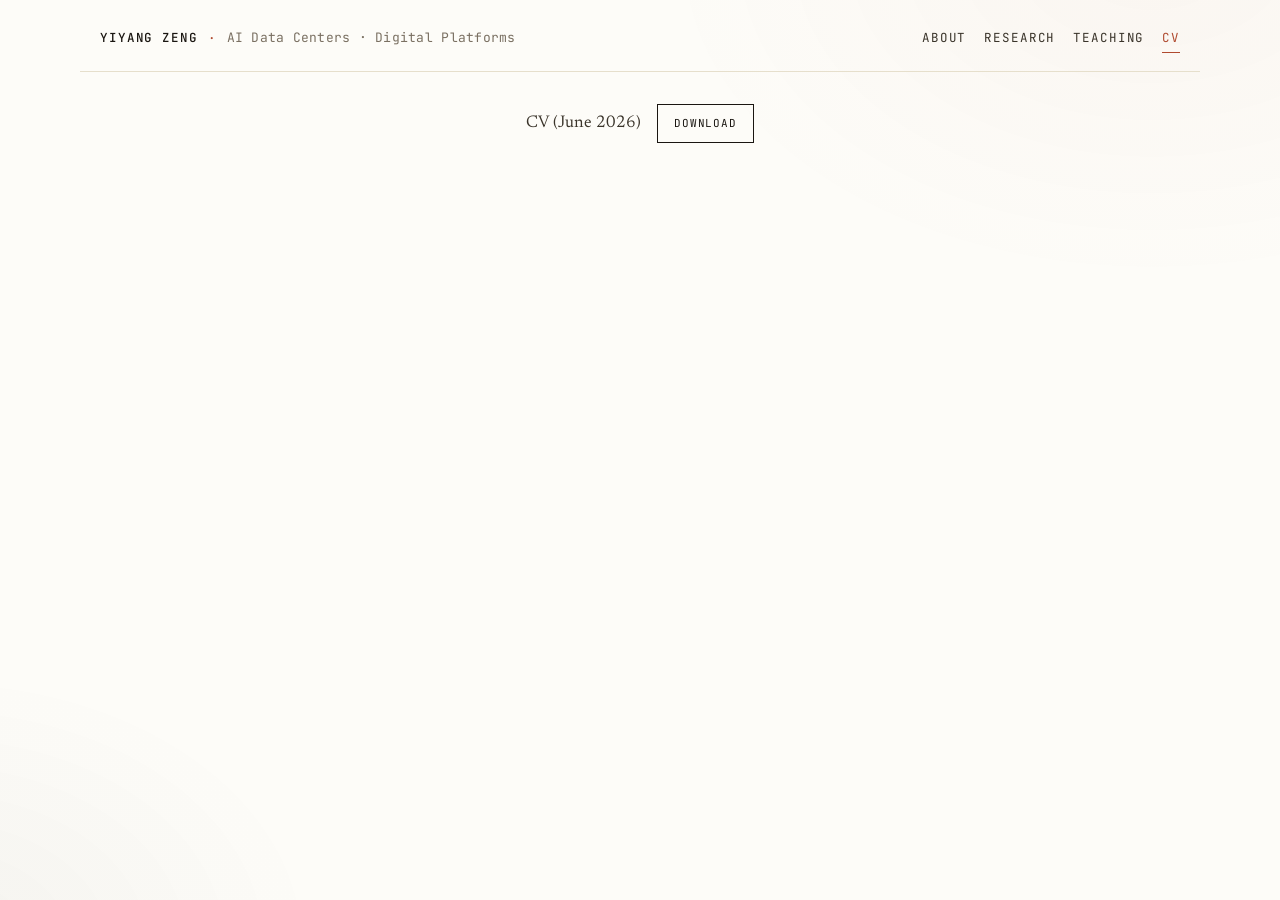
==== cv.html @ 8186ca0c "Initial static site deploy with PDFs" ====
<!DOCTYPE html>
<html lang="en">
<head>
  <meta charset="utf-8">
  <meta name="viewport" content="width=device-width, initial-scale=1">
  <title>CV — Yiyang Zeng</title>
  <meta name="description" content="Curriculum vitae (PDF).">
  <link rel="stylesheet" href="custom.css">
</head>
<body>
<div class="yz-site">
  <header class="yz-masthead">
    <div class="yz-masthead-left">
      <a class="yz-masthead-name" href="index.html">Yiyang Zeng</a>
      <span class="yz-masthead-dot" aria-hidden="true">·</span>
      <span class="yz-masthead-tag">AI Data Centers · Digital Platforms</span>
    </div>
    <nav class="yz-masthead-nav" aria-label="Primary">
        <a href="index.html">About</a>
        <a href="research.html">Research</a>
        <a href="teaching.html">Teaching</a>
        <a href="cv.html" aria-current="page">CV</a>
    </nav>
  </header>
  <div class="yz-layout yz-layout--solo">
    <main class="yz-main">
    <div class="yz-cv-header">
      <p class="yz-cv-lead">CV (June 2026)</p>
      <p class="yz-work-links"><a class="yz-cv-download" href="CV_Yiyang_Zeng.pdf">Download</a></p>
    </div>
    </main>
  </div>
</div>
</body>
</html>
---- custom.css ----
/* yiyang-zeng.com — paste into Website → Website Tools → Custom CSS
   Daniel Yue (sidebar, masthead, palette) + Jennifer Kao (list-style papers/teaching). */

@import url("https://fonts.googleapis.com/css2?family=Newsreader:ital,opsz,wght@0,6..72,300;0,6..72,400;0,6..72,500;0,6..72,600;1,6..72,400;1,6..72,600&family=JetBrains+Mono:wght@400;500&display=swap");

:root {
  --yz-paper: #fdfcf8;
  --yz-rule: #e6dfcc;
  --yz-ink: #1a1611;
  --yz-ink-2: #3a342a;
  --yz-mute: #7a7062;
  --yz-accent: #b04a2f;
  --yz-accent-soft: #c8b9a0;
  --yz-kw-navy: #6a8499;
  --yz-serif: "Newsreader", Georgia, serif;
  --yz-mono: "JetBrains Mono", ui-monospace, Menlo, monospace;
  --yz-measure: 68ch;
}

/* ----- Squarespace shell ----- */
body {
  background: var(--yz-paper) !important;
  color: var(--yz-ink);
  font-family: var(--yz-serif);
  font-size: 18px;
  line-height: 1.6;
  -webkit-font-smoothing: antialiased;
}

body::before {
  content: "";
  position: fixed;
  inset: 0;
  pointer-events: none;
  background:
    radial-gradient(900px 600px at 90% -5%, rgba(176, 74, 47, 0.035), transparent 55%),
    radial-gradient(700px 500px at -5% 105%, rgba(26, 22, 17, 0.04), transparent 55%);
  z-index: 0;
}

#siteWrapper,
.site-wrapper,
.content-wrapper,
.page-section,
.sqs-layout {
  background: transparent !important;
}

.page-section:has(.yz-site) .content-wrapper > h1,
.page-section:has(.yz-site) .sqs-block-html h1,
.page-section:has(.yz-site) .sqs-block-markdown h1 {
  display: none !important;
}

.sqs-block-code .sqs-block-content {
  padding-left: 0 !important;
  padding-right: 0 !important;
}

body:has(.yz-site) #header,
body:has(.yz-site) .header,
body:has(.yz-site) .Mobile-bar {
  display: none !important;
}

body:has(.yz-site) .page-section:first-child {
  padding-top: 0 !important;
}

/* ----- Site shell ----- */
.yz-site {
  position: relative;
  z-index: 1;
  color: var(--yz-ink);
  font-family: var(--yz-serif);
  overflow-x: clip;
}

.yz-site,
.yz-site *,
.yz-site *::before,
.yz-site *::after {
  box-sizing: border-box;
}

.yz-site a {
  color: var(--yz-ink);
  text-decoration: none;
  border-bottom: 1px solid var(--yz-accent-soft);
  transition: color 0.15s, border-color 0.15s;
}

.yz-site a:hover {
  color: var(--yz-accent);
  border-bottom-color: var(--yz-accent);
}

/* Masthead (Daniel-style, compact) */
.yz-masthead {
  border-bottom: 1px solid var(--yz-rule);
  padding: 16px 20px 18px;
  max-width: 1120px;
  margin: 0 auto;
  display: flex;
  align-items: baseline;
  justify-content: space-between;
  gap: 16px;
  flex-wrap: wrap;
  font-family: var(--yz-mono);
  font-size: 12.5px;
  letter-spacing: 0.07em;
  text-transform: uppercase;
  color: var(--yz-ink-2);
}

.yz-masthead-left {
  display: flex;
  gap: 10px;
  align-items: baseline;
  flex-wrap: wrap;
}

.yz-masthead-name {
  font-weight: 500;
  border-bottom: none !important;
}

.yz-masthead-name:hover {
  color: var(--yz-accent);
}

.yz-masthead-dot {
  color: var(--yz-accent);
}

.yz-masthead-tag {
  color: var(--yz-mute);
  text-transform: none;
  letter-spacing: 0.02em;
  font-size: 13px;
}

.yz-masthead-nav {
  display: flex;
  gap: 18px;
  flex-wrap: wrap;
}

.yz-masthead-nav a {
  border-bottom: none;
  color: var(--yz-ink-2);
  padding: 4px 0;
}

.yz-masthead-nav a:hover,
.yz-masthead-nav a[aria-current="page"] {
  color: var(--yz-accent);
}

.yz-masthead-nav a[aria-current="page"] {
  border-bottom: 1px solid var(--yz-accent);
}

/* Theme illustration band */
.yz-theme-band {
  overflow-x: auto;
  overflow-y: visible;
  -webkit-overflow-scrolling: touch;
}

.yz-theme-band svg {
  display: block;
  width: 100%;
  height: auto;
  opacity: 0.92;
  overflow: visible;
}

/* Layout: sidebar + main */
.yz-layout {
  max-width: 1120px;
  margin: 0 auto;
  padding: 40px 20px 64px;
  display: grid;
  grid-template-columns: minmax(220px, 260px) 1fr;
  gap: 48px;
  align-items: start;
}

.yz-layout--about {
  padding: 12px 20px 64px;
  grid-template-columns: 1fr minmax(220px, 260px);
  grid-template-areas:
    "theme sidebar"
    "main sidebar";
  column-gap: 48px;
  row-gap: 0;
}

.yz-layout--about .yz-theme-band {
  grid-area: theme;
  background: var(--yz-paper);
  padding: 48px 0 42px;
  overflow-x: hidden;
  overflow-y: visible;
}

.yz-layout--about .yz-theme-band svg {
  display: block;
  width: calc((100% + 48px) / 1.26);
  min-width: 0;
  max-width: none;
  height: auto;
  max-height: calc(136px / 1.26);
  margin: 0 0 0 calc(-40 / 1120 * (100% + 48px));
  opacity: 0.92;
  transform: scale(1.26);
  transform-origin: top left;
}

.yz-layout--about .yz-main {
  grid-area: main;
  padding-top: 24px;
  max-width: 76ch;
}

.yz-layout--about .yz-intro {
  font-size: 19px;
  line-height: 1.56;
  max-width: 68ch;
}

.yz-layout--about .yz-bio {
  font-size: 19px;
  line-height: 1.58;
  max-width: 76ch;
}

.yz-layout--about .yz-sidebar {
  grid-area: sidebar;
  padding-top: 58px;
  display: flex;
  flex-direction: column;
  align-items: flex-end;
  align-self: start;
  --yz-sidebar-block: 248px;
}

.yz-layout--about .yz-portrait {
  width: var(--yz-sidebar-block);
  aspect-ratio: auto;
  height: auto;
  margin-left: 0;
}

.yz-layout--about .yz-portrait img {
  width: 220px;
  height: 220px;
}

.yz-layout--about .yz-name {
  width: var(--yz-sidebar-block);
  font-size: 32px;
  margin: 18px 0 10px;
  text-align: left;
}

.yz-layout--about .yz-affil {
  width: var(--yz-sidebar-block);
  max-width: none;
  margin-left: 0;
  font-size: 16px;
  line-height: 1.5;
  text-align: left;
}

.yz-layout--about .yz-contact {
  width: var(--yz-sidebar-block);
  margin-left: 0;
  grid-template-columns: max-content 1fr;
  column-gap: 12px;
  font-size: 15px;
}

.yz-layout--about .yz-contact dt {
  text-align: left;
  font-size: 11px;
}

.yz-layout--about .yz-contact dd {
  text-align: left;
  font-size: 13.5px;
  letter-spacing: -0.01em;
}

.yz-layout--about .yz-contact-email {
  white-space: normal;
}

/* Inner pages: masthead + centered content only */
.yz-layout--solo {
  display: block;
  padding-top: 32px;
}

.yz-layout--solo:has(.yz-subsection-first) {
  padding-top: 22px;
}

.yz-layout--solo .yz-main {
  max-width: 820px;
  margin-left: auto;
  margin-right: auto;
  width: 100%;
}

.yz-layout--solo .yz-coauthor {
  white-space: nowrap;
}

.yz-layout--solo .yz-work-title {
  font-size: 18px;
  margin-bottom: 4px;
}

.yz-layout--solo .yz-work-meta {
  font-size: 17px;
  margin-bottom: 4px;
}

.yz-layout--solo .yz-work-desc,
.yz-layout--solo .yz-work-links {
  font-size: 17px;
  line-height: 1.5;
}

.yz-layout--solo .yz-work-desc {
  margin-bottom: 4px;
}

.yz-layout--solo .yz-awards {
  font-size: 15px;
  margin: 0 0 4px;
  line-height: 1.45;
}

.yz-layout--solo .yz-awards li {
  margin-bottom: 2px;
}

.yz-layout--solo .yz-subsection {
  font-size: 13px;
  letter-spacing: 0.08em;
  margin: 12px 0 4px;
}

.yz-layout--solo .yz-subsection-first {
  margin-top: 0;
}

.yz-layout--solo .yz-work {
  margin-bottom: 10px;
  padding-bottom: 10px;
}

/* Teaching: divider after GT course only, not between UCLA courses */
.yz-subsection:not(.yz-subsection-first) ~ .yz-work {
  border-bottom: none;
  padding-bottom: 0;
  margin-bottom: 18px;
}

.yz-subsection:not(.yz-subsection-first) ~ .yz-work:last-of-type {
  margin-bottom: 0;
}

/* Sidebar */
.yz-sidebar {
  position: sticky;
  top: 16px;
}

.yz-portrait {
  width: 200px;
  max-width: 100%;
  aspect-ratio: 1 / 1;
}

.yz-portrait img {
  width: 100%;
  height: 100%;
  max-width: 100%;
  display: block;
  object-fit: cover;
}

.yz-name {
  font-family: var(--yz-serif);
  font-weight: 500;
  font-size: 28px;
  line-height: 1.1;
  letter-spacing: -0.01em;
  margin: 20px 0 8px;
}

.yz-affil {
  font-size: 15px;
  line-height: 1.5;
  color: var(--yz-ink-2);
  max-width: 26ch;
  margin: 0;
}

.yz-affil a {
  border-bottom: none !important;
  color: inherit;
}

.yz-affil a:hover {
  color: var(--yz-accent);
  border-bottom: none !important;
}

.yz-contact {
  margin-top: 18px;
  padding-top: 14px;
  border-top: 1px solid var(--yz-rule);
  display: grid;
  grid-template-columns: max-content 1fr;
  gap: 5px 12px;
  font-size: 14px;
}

.yz-contact dt {
  font-family: var(--yz-mono);
  font-size: 10px;
  letter-spacing: 0.07em;
  text-transform: uppercase;
  color: var(--yz-mute);
  padding-top: 2px;
}

.yz-contact dd {
  margin: 0;
  line-height: 1.45;
}

.yz-contact-email {
  font-size: 12.5px;
  letter-spacing: -0.01em;
  white-space: nowrap;
}

.yz-contact-email a {
  border-bottom: none;
}

.yz-contact dd a:hover {
  border-bottom: 1px solid var(--yz-accent);
}

/* Main column */
.yz-main {
  min-width: 0;
  max-width: var(--yz-measure);
}

.yz-intro {
  font-size: 19px;
  line-height: 1.58;
  color: var(--yz-ink-2);
  margin: 0 0 18px;
}

.yz-intro .yz-kw {
  color: var(--yz-accent);
  font-weight: inherit;
}

.yz-intro .yz-kw-light {
  color: var(--yz-kw-navy);
  font-weight: inherit;
}

.yz-bio {
  font-size: 19px;
  line-height: 1.58;
  color: var(--yz-ink-2);
  margin: 0 0 14px;
}

.yz-section {
  font-family: var(--yz-mono);
  font-size: 11px;
  letter-spacing: 0.14em;
  text-transform: uppercase;
  font-weight: 500;
  color: var(--yz-ink);
  margin: 0 0 20px;
  padding-bottom: 8px;
  border-bottom: 1px solid var(--yz-ink);
}

.yz-section-first {
  margin-top: 0;
}

.yz-subsection {
  font-family: var(--yz-mono);
  font-size: 10px;
  letter-spacing: 0.1em;
  text-transform: uppercase;
  color: var(--yz-mute);
  font-weight: 500;
  margin: 28px 0 12px;
}

.yz-subsection:first-of-type {
  margin-top: 8px;
}

.yz-subsection-first {
  margin-top: 0;
}

/* Jennifer-style work entries */
.yz-work {
  margin-bottom: 26px;
  padding-bottom: 26px;
  border-bottom: 1px solid var(--yz-rule);
}

.yz-work:last-of-type {
  border-bottom: none;
  padding-bottom: 0;
}

.yz-work-title {
  margin: 0 0 6px;
  font-size: 17px;
  line-height: 1.4;
}

.yz-work-title strong {
  font-weight: 600;
}

.yz-coauthor {
  font-size: 0.88em;
  font-weight: 400;
  color: var(--yz-mute);
  white-space: nowrap;
}

.yz-coauthor a {
  color: var(--yz-mute);
  border-bottom: 1px solid var(--yz-rule);
}

.yz-coauthor a:hover {
  color: var(--yz-accent);
  border-bottom-color: var(--yz-accent);
}

.yz-work-first {
  margin-top: 0;
}

.yz-awards {
  margin: 0 0 10px;
  padding-left: 1.15em;
  font-size: 14px;
  line-height: 1.55;
  color: var(--yz-mute);
}

.yz-awards li {
  margin-bottom: 5px;
}

.yz-awards li:last-child {
  margin-bottom: 0;
}

.yz-work-meta {
  margin: 0 0 6px;
  font-family: var(--yz-serif);
  font-size: 16px;
  line-height: 1.5;
  color: var(--yz-ink-2);
}

.yz-work-meta em strong,
.yz-work-meta strong em {
  font-family: inherit;
  font-style: italic;
  font-weight: 600;
  font-synthesis: none;
  color: var(--yz-ink);
}

.yz-work-detail {
  margin: 0 0 8px;
  font-size: 15px;
  line-height: 1.55;
  color: var(--yz-mute);
}

.yz-work-desc {
  margin: 0 0 8px;
  font-size: 16px;
  line-height: 1.6;
  color: var(--yz-ink-2);
}

.yz-work-links {
  margin: 0;
  font-size: 15px;
  line-height: 1.65;
}

.yz-work-links a {
  border-bottom: none;
  text-decoration: underline;
  text-decoration-color: var(--yz-accent-soft);
  text-underline-offset: 2px;
}

.yz-work-links a:hover {
  text-decoration-color: var(--yz-accent);
}

/* CV page */
.yz-cv-header {
  display: flex;
  align-items: center;
  justify-content: center;
  gap: 16px;
  flex-wrap: wrap;
}

.yz-cv-header .yz-cv-lead {
  margin: 0;
}

.yz-cv-header .yz-work-links {
  margin: 0;
}

.yz-cv-lead {
  font-size: 17px;
  color: var(--yz-ink-2);
}

.yz-cv-download {
  display: inline-block;
  font-family: var(--yz-mono);
  font-size: 11px;
  letter-spacing: 0.08em;
  text-transform: uppercase;
  padding: 10px 16px;
  border: 1px solid var(--yz-ink);
  border-bottom: 1px solid var(--yz-ink) !important;
  text-decoration: none !important;
}

.yz-cv-download:hover {
  background: var(--yz-ink);
  color: var(--yz-paper) !important;
}

/* ----- Mobile ----- */
@media (max-width: 820px) {
  .yz-masthead {
    padding: 12px 16px 10px;
    flex-direction: column;
    align-items: flex-start;
    gap: 10px;
    font-size: 12px;
  }

  .yz-masthead-tag {
    font-size: 13px;
  }

  .yz-masthead-nav {
    gap: 12px 16px;
  }

  .yz-masthead-nav a {
    padding: 6px 0;
    min-height: 44px;
    display: inline-flex;
    align-items: center;
  }

  .yz-layout {
    grid-template-columns: 1fr;
    gap: 28px;
    padding: 28px 16px 48px;
  }

  .yz-layout--solo {
    padding: 24px 16px 40px;
  }

  .yz-layout--solo:has(.yz-subsection-first) {
    padding-top: 18px;
  }

  .yz-layout--solo .yz-work {
    margin-bottom: 8px;
    padding-bottom: 8px;
  }

  .yz-layout--solo .yz-subsection {
    margin: 10px 0 4px;
  }

  .yz-layout--solo .yz-main {
    max-width: none;
  }

  .yz-layout--about {
    grid-template-columns: 1fr;
    grid-template-areas:
      "theme"
      "main"
      "sidebar";
    padding: 8px 16px 48px;
  }

  .yz-layout--about .yz-theme-band {
    padding: 36px 0 34px;
  }

  .yz-layout--about .yz-theme-band svg {
    width: calc(100% / 1.14);
    max-width: none;
    min-width: 0;
    max-height: calc(136px / 1.14);
    margin-left: calc(-40 / 1120 * 100%);
    transform: scale(1.14);
    transform-origin: top left;
  }

  .yz-layout--about .yz-sidebar,
  .yz-layout--about .yz-main {
    padding-top: 0;
  }

  .yz-coauthor {
    white-space: normal;
    display: inline;
  }

  .yz-sidebar {
    position: static;
    display: grid;
    grid-template-columns: 100px 1fr;
    gap: 16px;
    align-items: start;
  }

  .yz-portrait {
    width: 100px;
    margin: 0;
  }

  .yz-name {
    font-size: 24px;
    margin: 0 0 6px;
  }

  .yz-affil {
    max-width: none;
    font-size: 14px;
  }

  .yz-contact {
    grid-column: 1 / -1;
    margin-top: 4px;
  }

  .yz-contact-email {
    white-space: normal;
    font-size: 13px;
  }

  .yz-main {
    max-width: none;
  }

  .yz-work-title {
    font-size: 16px;
  }

  .yz-work-links a {
    display: inline-block;
    padding: 2px 0;
    margin-right: 4px;
  }

  .yz-layout--about .yz-sidebar {
    display: flex;
    flex-direction: column;
    align-items: flex-start;
    width: 100%;
    padding-top: 0;
    --yz-sidebar-block: 100%;
  }

  .yz-layout--about .yz-portrait {
    width: var(--yz-sidebar-block);
    aspect-ratio: auto;
    height: auto;
  }

  .yz-layout--about .yz-portrait img {
    width: 120px;
    height: 120px;
  }

  .yz-layout--about .yz-name {
    width: 100%;
    font-size: 28px;
    margin: 16px 0 8px;
  }

  .yz-layout--about .yz-affil {
    width: 100%;
    font-size: 15px;
  }

  .yz-layout--about .yz-contact {
    width: 100%;
    grid-column: auto;
  }

  .yz-layout--about .yz-contact dt,
  .yz-layout--about .yz-contact dd {
    text-align: left;
  }

  .yz-cv-header {
    gap: 12px;
  }

  .yz-cv-download {
    display: inline-flex;
    align-items: center;
    min-height: 44px;
  }
}

@media (max-width: 420px) {
  .yz-masthead-tag {
    display: block;
    margin-top: 2px;
    padding-left: 0;
  }

  .yz-masthead-left {
    flex-direction: column;
    gap: 2px;
  }

  .yz-masthead-dot {
    display: none;
  }
}
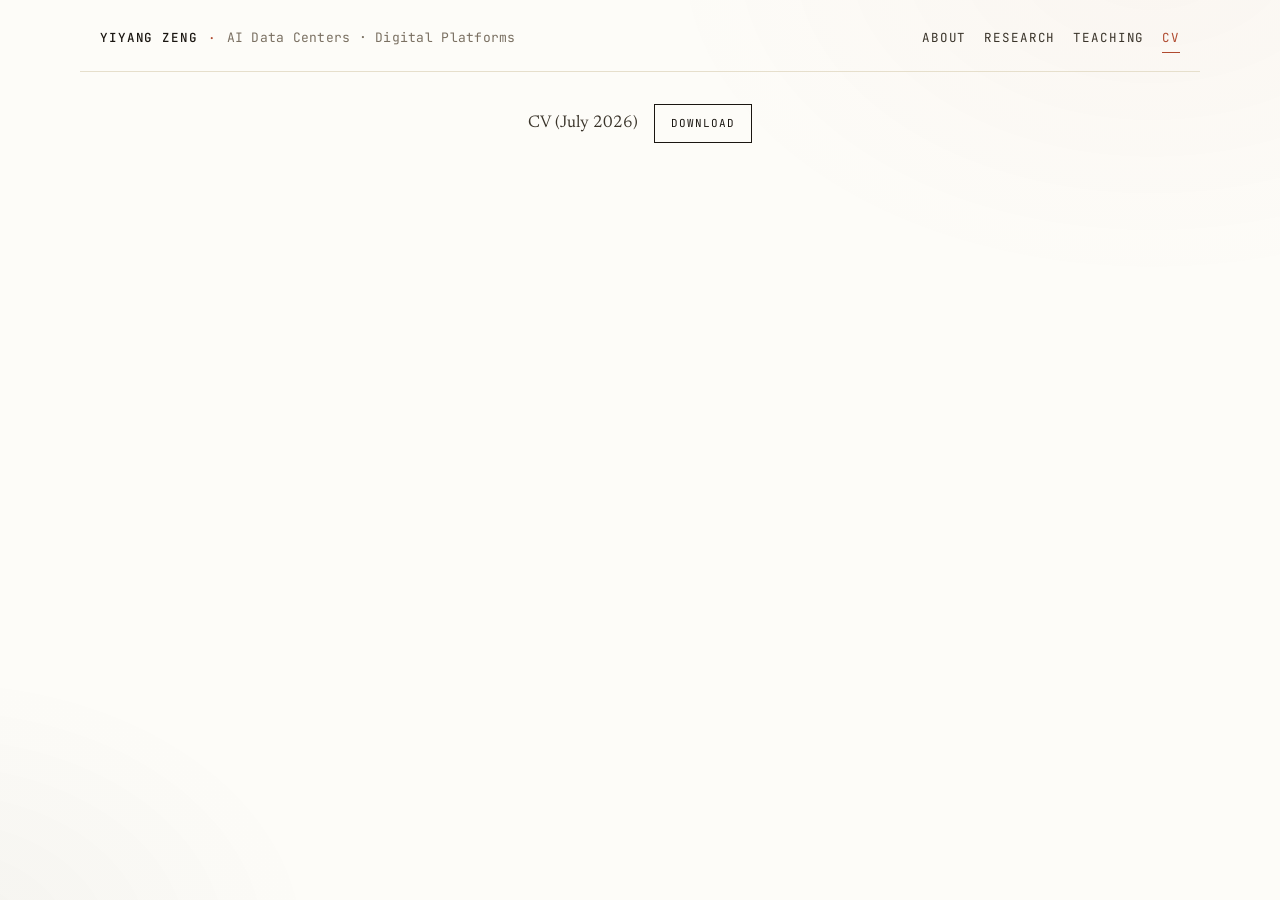
==== commit 84eb98a2: "Update CV PDF and July 2026 label." ====
--- a/cv.html
+++ b/cv.html
@@ -5,7 +5,16 @@
   <meta name="viewport" content="width=device-width, initial-scale=1">
   <title>CV — Yiyang Zeng</title>
   <meta name="description" content="Curriculum vitae (PDF).">
+  <link rel="canonical" href="https://yiyang-zeng.com/cv.html">
   <link rel="stylesheet" href="custom.css">
+  <!-- Google tag (gtag.js) -->
+  <script async src="https://www.googletagmanager.com/gtag/js?id=G-X2B78L9BNQ"></script>
+  <script>
+    window.dataLayer = window.dataLayer || [];
+    function gtag(){dataLayer.push(arguments);}
+    gtag('js', new Date());
+    gtag('config', 'G-X2B78L9BNQ');
+  </script>
 </head>
 <body>
 <div class="yz-site">
@@ -25,7 +34,7 @@
   <div class="yz-layout yz-layout--solo">
     <main class="yz-main">
     <div class="yz-cv-header">
-      <p class="yz-cv-lead">CV (June 2026)</p>
+      <p class="yz-cv-lead">CV (July 2026)</p>
       <p class="yz-work-links"><a class="yz-cv-download" href="CV_Yiyang_Zeng.pdf">Download</a></p>
     </div>
     </main>
--- a/custom.css
+++ b/custom.css
@@ -1,5 +1,4 @@
-/* yiyang-zeng.com — paste into Website → Website Tools → Custom CSS
-   Daniel Yue (sidebar, masthead, palette) + Jennifer Kao (list-style papers/teaching). */
+/* yiyang-zeng.com — site styles */
 
 @import url("https://fonts.googleapis.com/css2?family=Newsreader:ital,opsz,wght@0,6..72,300;0,6..72,400;0,6..72,500;0,6..72,600;1,6..72,400;1,6..72,600&family=JetBrains+Mono:wght@400;500&display=swap");
 
@@ -218,6 +217,16 @@
   transform-origin: top left;
 }
 
+/* Mobile theme row: hidden on desktop; shown at ≤820px */
+.yz-theme-row {
+  display: none;
+}
+
+.yz-theme-cell {
+  margin: 0;
+  text-align: center;
+}
+
 .yz-layout--about .yz-main {
   grid-area: main;
   padding-top: 24px;
@@ -523,6 +532,12 @@
   margin-top: 0;
 }
 
+/* Research: clearer break before Other writing (no border-top) */
+.yz-layout--solo > .yz-main > .yz-subsection:not(.yz-subsection-first) {
+  margin-top: 28px;
+  margin-bottom: 12px;
+}
+
 /* Jennifer-style work entries */
 .yz-work {
   margin-bottom: 26px;
@@ -543,6 +558,20 @@
 
 .yz-work-title strong {
   font-weight: 600;
+}
+
+/* Linked paper / article titles (e.g. Conversation) — site ink, not default blue */
+.yz-work-title strong > a {
+  color: inherit;
+  text-decoration: none;
+  border-bottom: 1px solid var(--yz-accent-soft);
+  -webkit-box-decoration-break: clone;
+  box-decoration-break: clone;
+}
+
+.yz-work-title strong > a:hover {
+  color: var(--yz-accent);
+  border-bottom-color: var(--yz-accent);
 }
 
 .yz-coauthor {
@@ -617,6 +646,11 @@
   margin: 0;
   font-size: 15px;
   line-height: 1.65;
+  /* Gap-only between bracket links (desktop + mobile) */
+  display: flex;
+  flex-wrap: wrap;
+  column-gap: 0.45em;
+  row-gap: 0.35em;
 }
 
 .yz-work-links a {
@@ -624,6 +658,15 @@
   text-decoration: underline;
   text-decoration-color: var(--yz-accent-soft);
   text-underline-offset: 2px;
+}
+
+.yz-work-links > a,
+.yz-work-links > .yz-bracketed-link {
+  white-space: nowrap;
+}
+
+.yz-bracketed-link {
+  white-space: nowrap;
 }
 
 .yz-work-links a:hover {
@@ -731,17 +774,45 @@
   }
 
   .yz-layout--about .yz-theme-band {
-    padding: 36px 0 34px;
-  }
-
-  .yz-layout--about .yz-theme-band svg {
-    width: calc(100% / 1.14);
-    max-width: none;
-    min-width: 0;
-    max-height: calc(136px / 1.14);
-    margin-left: calc(-40 / 1120 * 100%);
-    transform: scale(1.14);
-    transform-origin: top left;
+    padding: 18px 0 22px;
+    margin: 0;
+    overflow: visible;
+  }
+
+  .yz-layout--about .yz-theme-band svg.yz-theme-band__wide {
+    display: none;
+  }
+
+  .yz-theme-row {
+    display: grid;
+    grid-template-columns: repeat(4, minmax(0, 1fr));
+    gap: clamp(8px, 2.5vw, 10px) clamp(4px, 1.5vw, 6px);
+    width: 100%;
+    max-width: 100%;
+    padding: 2px 0 4px;
+    --yz-theme-icon-h: clamp(40px, 11vw, 48px);
+  }
+
+  .yz-theme-row .yz-theme-cell img {
+    display: block;
+    height: var(--yz-theme-icon-h);
+    width: auto;
+    max-width: 100%;
+    margin: 0 auto 10px;
+    object-fit: contain;
+    object-position: center bottom;
+    opacity: 0.92;
+  }
+
+  .yz-theme-row .yz-theme-cell figcaption {
+    margin: 0;
+    font-family: var(--yz-mono);
+    font-size: clamp(7.5px, 2.1vw, 8.5px);
+    letter-spacing: 0.04em;
+    line-height: 1.22;
+    color: var(--yz-mute);
+    text-transform: uppercase;
+    padding: 0 1px;
   }
 
   .yz-layout--about .yz-sidebar,
@@ -795,10 +866,21 @@
     font-size: 16px;
   }
 
-  .yz-work-links a {
-    display: inline-block;
-    padding: 2px 0;
-    margin-right: 4px;
+  /* Each bracket group must be one flex item (a or .yz-bracketed-link). */
+  .yz-work-links {
+    display: flex;
+    flex-wrap: wrap;
+    column-gap: 0.45em;
+    row-gap: 0.35em;
+  }
+
+  .yz-work-links > a,
+  .yz-work-links > .yz-bracketed-link {
+    white-space: nowrap;
+  }
+
+  .yz-layout--solo > .yz-main > .yz-subsection:not(.yz-subsection-first) {
+    margin-top: 22px;
   }
 
   .yz-layout--about .yz-sidebar {
@@ -817,28 +899,41 @@
   }
 
   .yz-layout--about .yz-portrait img {
-    width: 120px;
-    height: 120px;
+    width: min(280px, 82vw);
+    height: min(280px, 82vw);
   }
 
   .yz-layout--about .yz-name {
     width: 100%;
-    font-size: 28px;
+    font-size: 34px;
     margin: 16px 0 8px;
   }
 
   .yz-layout--about .yz-affil {
     width: 100%;
-    font-size: 15px;
+    font-size: 19px;
+    line-height: 1.55;
+  }
+
+  .yz-layout--about .yz-intro,
+  .yz-layout--about .yz-bio {
+    font-size: 18.5px;
+    line-height: 1.6;
   }
 
   .yz-layout--about .yz-contact {
     width: 100%;
     grid-column: auto;
-  }
-
-  .yz-layout--about .yz-contact dt,
+    font-size: 17px;
+  }
+
+  .yz-layout--about .yz-contact dt {
+    font-size: 13px;
+    text-align: left;
+  }
+
   .yz-layout--about .yz-contact dd {
+    font-size: 17px;
     text-align: left;
   }
 
@@ -868,4 +963,30 @@
   .yz-masthead-dot {
     display: none;
   }
-}
+
+  .yz-layout--about .yz-intro,
+  .yz-layout--about .yz-bio {
+    font-size: 18px;
+  }
+}
+
+@media (max-width: 360px) {
+  .yz-theme-row {
+    --yz-theme-icon-h: clamp(38px, 10.5vw, 42px);
+    gap: 8px 4px;
+  }
+
+  .yz-theme-row .yz-theme-cell figcaption {
+    letter-spacing: 0.03em;
+  }
+}
+
+@media (min-width: 481px) and (max-width: 820px) {
+  .yz-theme-row {
+    --yz-theme-icon-h: clamp(44px, 9vw, 52px);
+  }
+
+  .yz-theme-row .yz-theme-cell figcaption {
+    font-size: clamp(8px, 1.6vw, 9px);
+  }
+}
